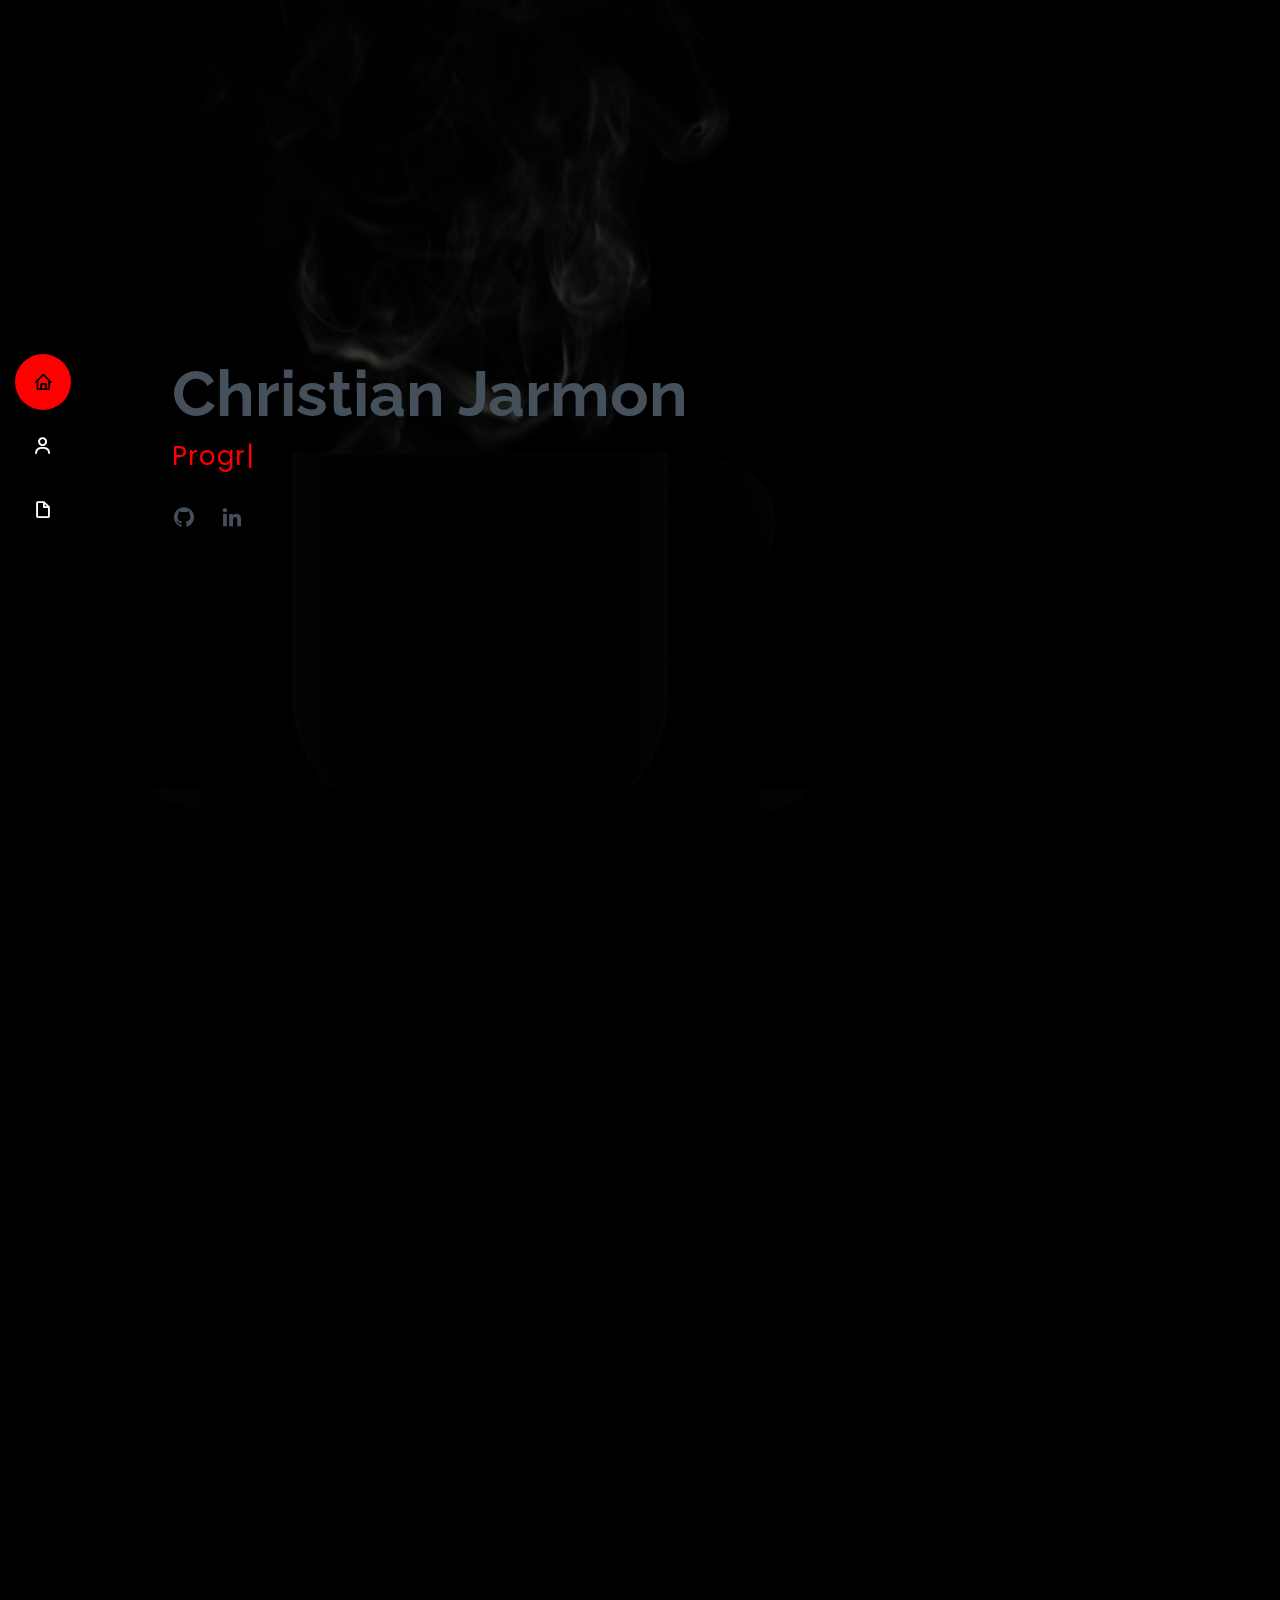
==== index.html @ b112e1a1 "..." ====
<!DOCTYPE html>
<html lang="en">

<head>

  <meta charset="utf-8">
  <meta content="width=device-width, initial-scale=1.0" name="viewport">

  <title>Christian Jarmon - Software Architect</title>
  <meta content="" name="description">
  <meta content="" name="keywords">

  <!-- Favicons -->
  <link href="assets/img/bitmoji.png" rel="icon">
  <link href="assets/img/apple-touch-icon.png" rel="apple-touch-icon">

  <!-- Google Fonts -->
  <link
    href="https://fonts.googleapis.com/css?family=Open+Sans:300,300i,400,400i,600,600i,700,700i|Raleway:300,300i,400,400i,500,500i,600,600i,700,700i|Poppins:300,300i,400,400i,500,500i,600,600i,700,700i"
    rel="stylesheet">

  <!-- Vendor CSS Files -->
  <link href="assets/vendor/aos/aos.css" rel="stylesheet">
  <link href="assets/vendor/bootstrap/css/bootstrap.min.css" rel="stylesheet">
  <link href="assets/vendor/bootstrap-icons/bootstrap-icons.css" rel="stylesheet">
  <link href="assets/vendor/boxicons/css/boxicons.min.css" rel="stylesheet">
  <link href="assets/vendor/glightbox/css/glightbox.min.css" rel="stylesheet">
  <link href="assets/vendor/swiper/swiper-bundle.min.css" rel="stylesheet">

  <link rel="stylesheet" href="styles/styles.css">
  <link rel="preconnect" href="https://fonts.googleapis.com">
  <link rel="preconnect" href="https://fonts.gstatic.com" crossorigin>
  <link rel="stylesheet" href="https://cdnjs.cloudflare.com/ajax/libs/font-awesome/5.15.4/css/all.min.css"
    integrity="sha512-1ycn6IcaQQ40/MKBW2W4Rhis/DbILU74C1vSrLJxCq57o941Ym01SwNsOMqvEBFlcgUa6xLiPY/NS5R+E6ztJQ=="
    crossorigin="anonymous" referrerpolicy="no-referrer" />
  <link href="https://fonts.googleapis.com/css2?family=Tiro+Gurmukhi:ital@0;1&display=swap" rel="stylesheet">



  <!-- Template Main CSS File -->
  <link href="assets/css/style.css" rel="stylesheet">


</head>

<body>

  <!-- ======= Mobile nav toggle button ======= -->
  <!-- <button type="button" class="mobile-nav-toggle d-xl-none"><i class="bi bi-list mobile-nav-toggle"></i></button> -->
  <i class="bi bi-list mobile-nav-toggle d-xl-none"></i>
  <!-- ======= Header ======= -->
  <header id="header" class="d-flex flex-column justify-content-center">

    <nav id="navbar" class="navbar nav-menu">
      <ul>
        <li><a href="#hero" class="nav-link scrollto active"><i class="bx bx-home"></i> <span>Home</span></a></li>
        <li><a href="#about" class="nav-link scrollto"><i class="bx bx-user"></i> <span>About</span></a></li>
        <li><a href="#resume" class="nav-link scrollto"><i class="bx bx-file-blank"></i> <span>Resume</span></a></li>
      </ul>
    </nav><!-- .nav-menu -->

  </header><!-- End Header -->

  <!-- ======= Hero Section ======= -->
  <section id="hero" class="d-flex flex-column justify-content-center">
    <div class="container" data-aos="zoom-in" data-aos-delay="100">

      <h1>Christian Jarmon</h1>
      <p><span class="typed" data-typed-items="Programmer, Master of the Art of Googling"></span></p>
      <div class="social-links">
        <a href="https://github.com/kyeou" class="github"><i class="bx bxl-github"></i></a>
        <a href="https://www.linkedin.com/in/christian-j-8535901b9/" class="linkedin"><i
            class="bx bxl-linkedin"></i></a>
      </div>
    </div>

  </section><!-- End Hero -->

  <main id="main">

    <!-- ======= About Section ======= -->
    <section id="about" class="about">
      <div class="container" data-aos="fade-up">
        <div class="btn-con">
          <a href="https://www.dropbox.com/s/xzod5q2s06y2ys6/CJ%20CV%20DM.pdf?dl=1" class="main-btn">
            <span class="btn-text">Download CV (Dark)</span>
            <span class="btn-icon"><i class="fas fa-download"></i></span>
          </a>

          <a href="https://www.dropbox.com/s/a7ruwzqs7n2zypt/CJ%20CV%20LM.pdf?dl=1" class="main-btn">
            <span class="btn-text">Download CV (Light)</span>
            <span class="btn-icon"><i class="fas fa-download"></i></span>
          </a>
        </div>
        <div class="section-title">
          <h2>About</h2>
        </div>

        <div class="row">
          <div class="col-lg-4">
            <img src="https://avatars.githubusercontent.com/u/77829365?v=4" class="img-fluid" alt="">
          </div>
          <div class="col-lg-8 pt-4 pt-lg-0 content">
            <h3>Programmer</h3>
            <p class="fst-italic">
              Computer Science and Mathematics at California State University, Northridge. Earned Bachelor of
              Science in Computer Science in 2023. <br /> <br />
              Interests include Analysis and Design of Algorithms and Systems Programming. Passionate about
              Math and Computer Science education.
            </p>
            <div class="row">
              <div class="col-lg-6">
                <ul>

                  <li><i class="bi bi-chevron-right"></i> <strong>Website:</strong> <span>You are on it :)</span></li>

                  <li><i class="bi bi-chevron-right"></i> <strong>City:</strong> <span>Los Angeles, USA</span></li>
                </ul>
              </div>
              <div class="col-lg-6">
                <ul>
                  <li><i class="bi bi-chevron-right"></i> <strong>Degree:</strong> <span>Bachelor of Science</span></li>
                  <li><i class="bi bi-chevron-right"></i> <strong>Email:</strong>
                    <span>christian.jarmon.147@my.csun.edu</span>
                  </li>
                </ul>
              </div>
            </div>
            <p>

            </p>
          </div>
        </div>

      </div>
    </section><!-- End About Section -->



    <!-- ======= Skills Section ======= -->
    <section id="skills" class="skills section-bg">
      <div class="container" data-aos="fade-up">

        <div class="section-title">
          <h2>Skills</h2>
          <p> </p>
        </div>

        <div class="row skills-content">

          <div class="col-lg-6">

            <div class="progress">
              <span class="skill">C++ <i class="val">95%</i></span>
              <div class="progress-bar-wrap">
                <div class="progress-bar" role="progressbar" aria-valuenow="95" aria-valuemin="0" aria-valuemax="100">
                </div>
              </div>
            </div>

            <div class="progress">
              <span class="skill">Python <i class="val">85%</i></span>
              <div class="progress-bar-wrap">
                <div class="progress-bar" role="progressbar" aria-valuenow="85" aria-valuemin="0" aria-valuemax="100">
                </div>
              </div>
            </div>

            <div class="progress">
              <span class="skill">Bash <i class="val">60%</i></span>
              <div class="progress-bar-wrap">
                <div class="progress-bar" role="progressbar" aria-valuenow="60" aria-valuemin="0" aria-valuemax="100">
                </div>
              </div>
            </div>

          </div>

          <div class="col-lg-6">

            <div class="progress">
              <span class="skill">Java <i class="val">95%</i></span>
              <div class="progress-bar-wrap">
                <div class="progress-bar" role="progressbar" aria-valuenow="95" aria-valuemin="0" aria-valuemax="100">
                </div>
              </div>
            </div>

            <div class="progress">
              <span class="skill">C <i class="val">70%</i></span>
              <div class="progress-bar-wrap">
                <div class="progress-bar" role="progressbar" aria-valuenow="70" aria-valuemin="0" aria-valuemax="100">
                </div>
              </div>
            </div>

            <div class="progress">
              <span class="skill">Rust <i class="val">60%</i></span>
              <div class="progress-bar-wrap">
                <div class="progress-bar" role="progressbar" aria-valuenow="60" aria-valuemin="0" aria-valuemax="100">
                </div>
              </div>
            </div>

          </div>

        </div>

      </div>
    </section><!-- End Skills Section -->

    <!-- ======= Resume Section ======= -->

    <section id="resume" class="resume">
      <div class="container" data-aos="fade-up">

        <div class="section-title">
          <h2>Resume</h2>
          <p> </p>
        </div>

        <div class="row">
          <div class="col-lg-6">
            <h3 class="resume-title">Summary</h3>
            <div class="resume-item pb-0">
              <h4>Christian Jarmon</h4>
              <p><em>Programmer interested the design and optimization of algorithms to accomplish resource and time
                  critical tasks. </em></p>
              <ul>

                <li>(661) 270-6889</li>
                <li>christian.jarmon.147@my.csun.edu</li>
              </ul>
            </div>

            <h3 class="resume-title">Education</h3>
            <div class="resume-item">
              <h4>Bachelor of Science, Computer Science</h4>
              <h5>2021 - 2023</h5>
              <p><em>California State Univeristy, Northridge, CA, USA</em></p>
              <p><em>Relevant Coursework: Operating Systems, Analysis of Algorithms, Computer Networks, Network
                  Infrastructure,
                  Computer Security, Machine Learning.</em></p>
            </div>
            <div class="resume-item">
              <h4>Associate of Science, Computer Science</h4>
              <h5>2018 - 2021</h5>
              <p><em>College of the Canyons, Valencia, CA, USA</em></p>
              <p><em>Relevant Coursework: C, C++, and Java Programming, Advanced Data Structures, Discrete Mathematics,
                  Computer Organization</em></p>
            </div>
          </div>
          <div class="col-lg-6">
            <h3 class="resume-title">Professional Experience</h3>
            <div class="resume-item">
              <h4>Lead Automation Engineer </h4>
              <h5>January 2023 - April 2023</h5>
              <p><em>California State Univeristy, Northridge, CA </em></p>
              <ul>

                <li><em>Led an automation team of 3 to architect and develop strategies for test automation and
                    deployment</em></li>
                <li><em>Managed task assignments and code reviews for this team while directly reporting to the Product
                    Lead</em></li>
                <li><em>Utilized the Cypress testing framework to automate End-to-End tests using
                    Javascript/Typescript</em></li>
                <li><em>Sped up testing runs by more than 90%, scaling down from a day to approximately 6 minutes</em>
                </li>
                <li><em>Used TestRail to document and record tests and configured Cypress to report</em></li>
                <li><em>Drove discussion with DevOps and SWE teams to construct the automated testing integration</em>
                </li>
                <li><em>Used GitHub Actions to launch test runs on every Github pull request</em></li>


              </ul>
            </div>

            <div class="resume-item">
              <h4>Instructional Student Assistant - Math </h4>
              <h5>January 2022 - January 2023</h5>
              <p><em>California State Univeristy, Northridge, CA </em></p>
              <ul>
                <li><em>Instructed Differential/Integral Calculus and Applied Statistics to undergraduate students.</em>
                </li>
                <li><em>Calculus topics include Techniques of Integration and Sequences and Series. </em></li>
                <li><em>Applied Statistics topics include Discrete and Continuous Random Variables, Probability
                    Distributions, and
                    Central Limit Theorem.</em> </li>

              </ul>
            </div>
          </div>
        </div>

      </div>
    </section><!-- End Resume Section -->






  </main><!-- End #main -->

  <!-- ======= Footer ======= -->
  <footer id="footer">
    <div class="container">
      <h3>Christian Jarmon</h3>
      <div class="social-links">
        <a href="https://github.com/kyeou" class="github"><i class="bx bxl-github"></i></a>
        <a href="https://www.linkedin.com/in/christian-j-8535901b9/" class="linkedin"><i
            class="bx bxl-linkedin"></i></a>
      </div>
    </div>
  </footer><!-- End Footer -->

  <div id="preloader"></div>
  <a href="#" class="back-to-top d-flex align-items-center justify-content-center"><i
      class="bi bi-arrow-up-short"></i></a>

  <!-- Vendor JS Files -->
  <script src="assets/vendor/purecounter/purecounter_vanilla.js"></script>
  <script src="assets/vendor/aos/aos.js"></script>
  <script src="assets/vendor/bootstrap/js/bootstrap.bundle.min.js"></script>
  <script src="assets/vendor/glightbox/js/glightbox.min.js"></script>
  <script src="assets/vendor/isotope-layout/isotope.pkgd.min.js"></script>
  <script src="assets/vendor/swiper/swiper-bundle.min.js"></script>
  <script src="assets/vendor/typed.js/typed.min.js"></script>
  <script src="assets/vendor/waypoints/noframework.waypoints.js"></script>
  <script src="assets/vendor/php-email-form/validate.js"></script>

  <!-- Template Main JS File -->
  <script src="assets/js/main.js"></script>

</body>

</html>
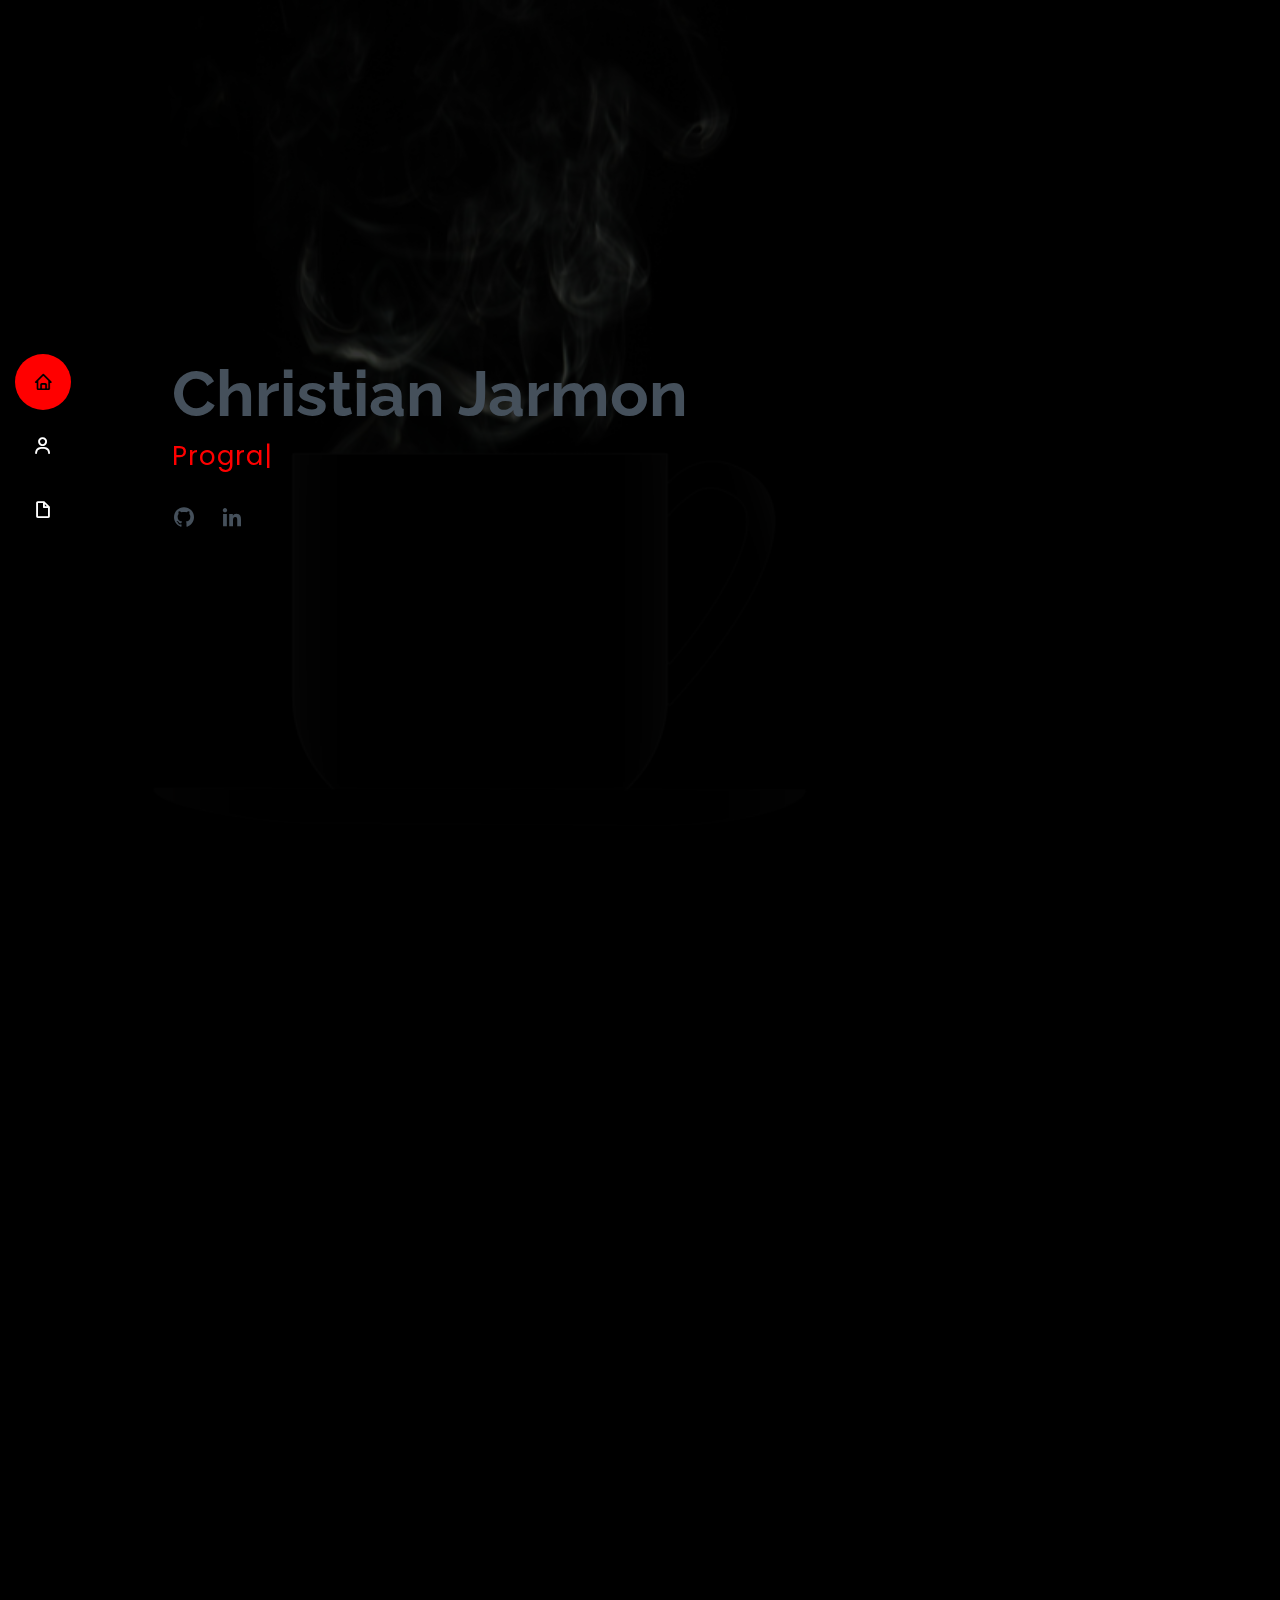
==== commit 1b0a7794: "..." ====
--- a/index.html
+++ b/index.html
@@ -221,18 +221,6 @@
 
         <div class="row">
           <div class="col-lg-6">
-            <h3 class="resume-title">Summary</h3>
-            <div class="resume-item pb-0">
-              <h4>Christian Jarmon</h4>
-              <p><em>Programmer interested the design and optimization of algorithms to accomplish resource and time
-                  critical tasks. </em></p>
-              <ul>
-
-                <li>(661) 270-6889</li>
-                <li>christian.jarmon.147@my.csun.edu</li>
-              </ul>
-            </div>
-
             <h3 class="resume-title">Education</h3>
             <div class="resume-item">
               <h4>Bachelor of Science, Computer Science</h4>
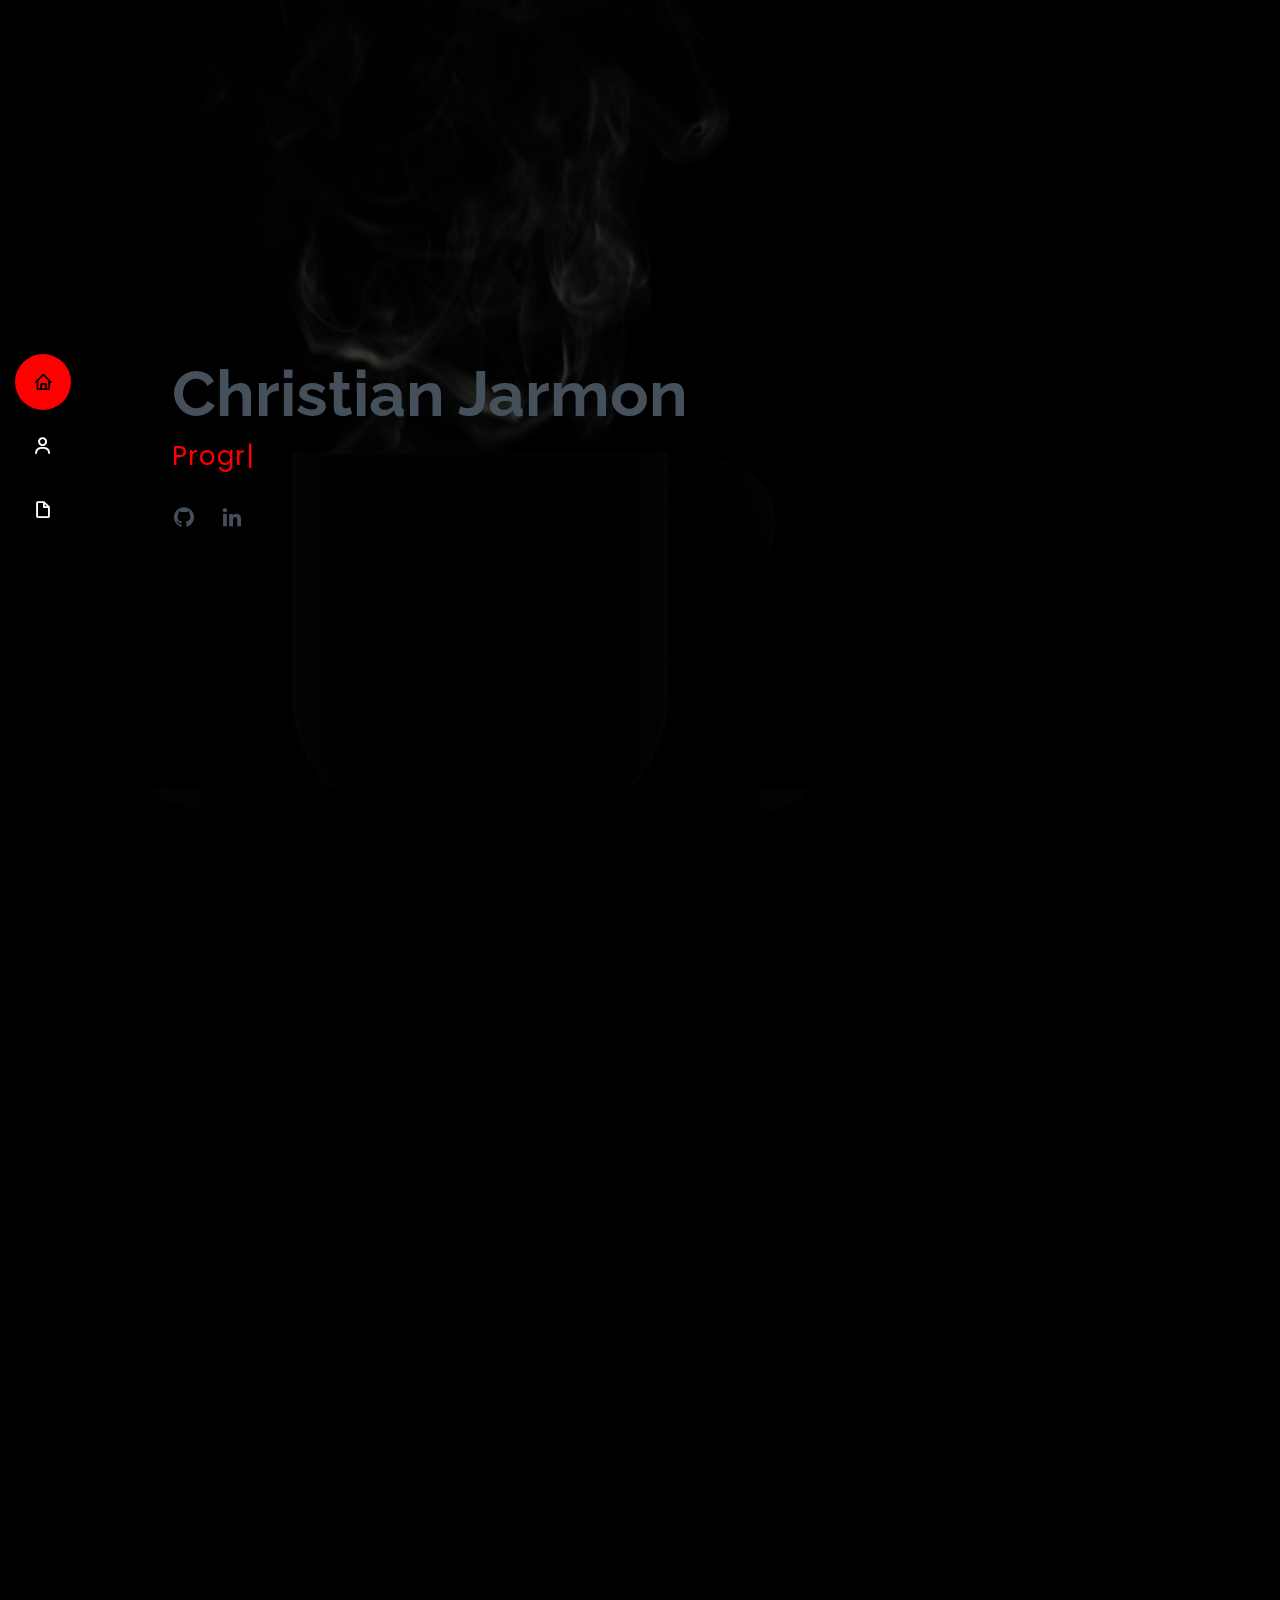
==== commit 60ca479d: "..." ====
--- a/index.html
+++ b/index.html
@@ -136,78 +136,6 @@
     </section><!-- End About Section -->
 
 
-
-    <!-- ======= Skills Section ======= -->
-    <section id="skills" class="skills section-bg">
-      <div class="container" data-aos="fade-up">
-
-        <div class="section-title">
-          <h2>Skills</h2>
-          <p> </p>
-        </div>
-
-        <div class="row skills-content">
-
-          <div class="col-lg-6">
-
-            <div class="progress">
-              <span class="skill">C++ <i class="val">95%</i></span>
-              <div class="progress-bar-wrap">
-                <div class="progress-bar" role="progressbar" aria-valuenow="95" aria-valuemin="0" aria-valuemax="100">
-                </div>
-              </div>
-            </div>
-
-            <div class="progress">
-              <span class="skill">Python <i class="val">85%</i></span>
-              <div class="progress-bar-wrap">
-                <div class="progress-bar" role="progressbar" aria-valuenow="85" aria-valuemin="0" aria-valuemax="100">
-                </div>
-              </div>
-            </div>
-
-            <div class="progress">
-              <span class="skill">Bash <i class="val">60%</i></span>
-              <div class="progress-bar-wrap">
-                <div class="progress-bar" role="progressbar" aria-valuenow="60" aria-valuemin="0" aria-valuemax="100">
-                </div>
-              </div>
-            </div>
-
-          </div>
-
-          <div class="col-lg-6">
-
-            <div class="progress">
-              <span class="skill">Java <i class="val">95%</i></span>
-              <div class="progress-bar-wrap">
-                <div class="progress-bar" role="progressbar" aria-valuenow="95" aria-valuemin="0" aria-valuemax="100">
-                </div>
-              </div>
-            </div>
-
-            <div class="progress">
-              <span class="skill">C <i class="val">70%</i></span>
-              <div class="progress-bar-wrap">
-                <div class="progress-bar" role="progressbar" aria-valuenow="70" aria-valuemin="0" aria-valuemax="100">
-                </div>
-              </div>
-            </div>
-
-            <div class="progress">
-              <span class="skill">Rust <i class="val">60%</i></span>
-              <div class="progress-bar-wrap">
-                <div class="progress-bar" role="progressbar" aria-valuenow="60" aria-valuemin="0" aria-valuemax="100">
-                </div>
-              </div>
-            </div>
-
-          </div>
-
-        </div>
-
-      </div>
-    </section><!-- End Skills Section -->
 
     <!-- ======= Resume Section ======= -->
 
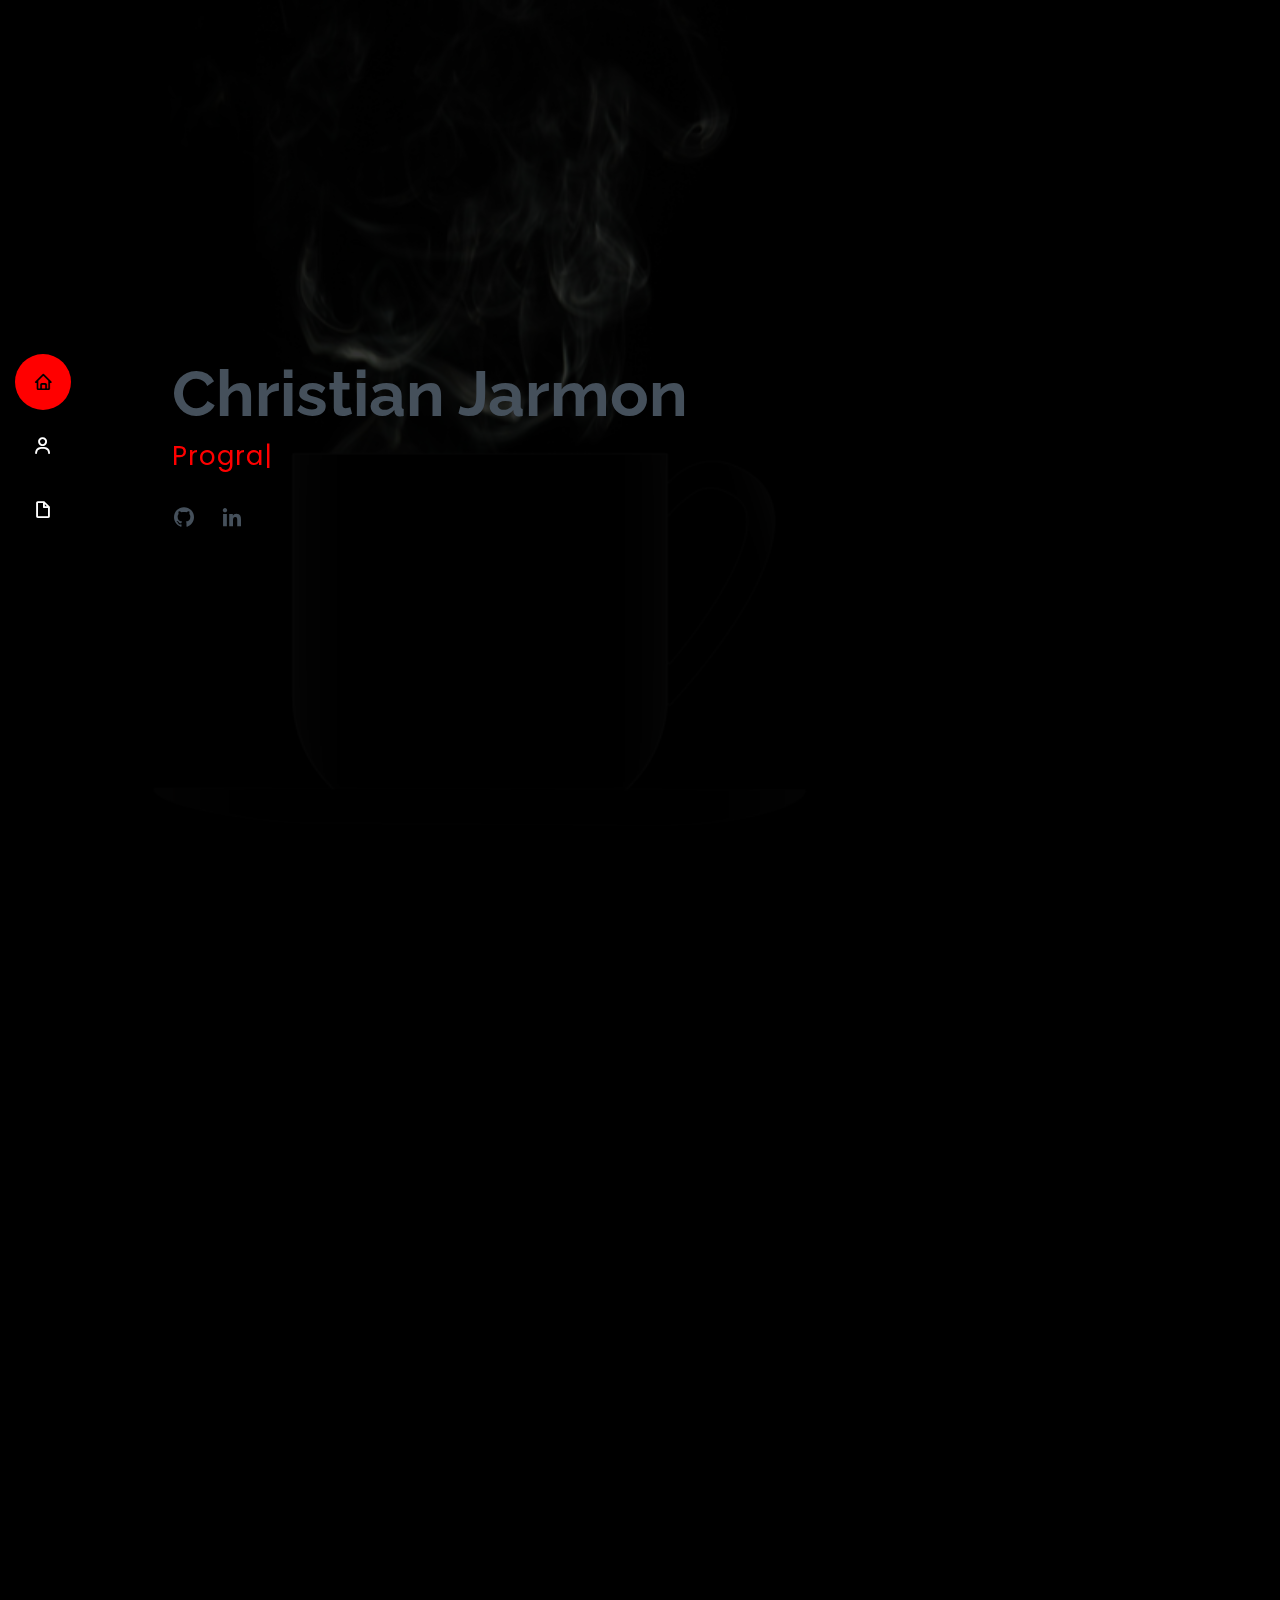
==== commit 462efd4a: "..." ====
--- a/index.html
+++ b/index.html
@@ -121,7 +121,7 @@
                 <ul>
                   <li><i class="bi bi-chevron-right"></i> <strong>Degree:</strong> <span>Bachelor of Science</span></li>
                   <li><i class="bi bi-chevron-right"></i> <strong>Email:</strong>
-                    <span>christian.jarmon.147@my.csun.edu</span>
+                    <span>christianjarmon630@gmail.com</span>
                   </li>
                 </ul>
               </div>
@@ -202,20 +202,12 @@
                 <li><em>Applied Statistics topics include Discrete and Continuous Random Variables, Probability
                     Distributions, and
                     Central Limit Theorem.</em> </li>
-
               </ul>
             </div>
           </div>
         </div>
-
       </div>
     </section><!-- End Resume Section -->
-
-
-
-
-
-
   </main><!-- End #main -->
 
   <!-- ======= Footer ======= -->
--- a/assets/css/style.css
+++ b/assets/css/style.css
@@ -1285,6 +1285,7 @@
   align-self: flex-start;
   align-items: center;
   overflow: hidden;
+  margin-right: 10px;
 }
 .main-btn .btn-text {
   padding: 0 2rem;
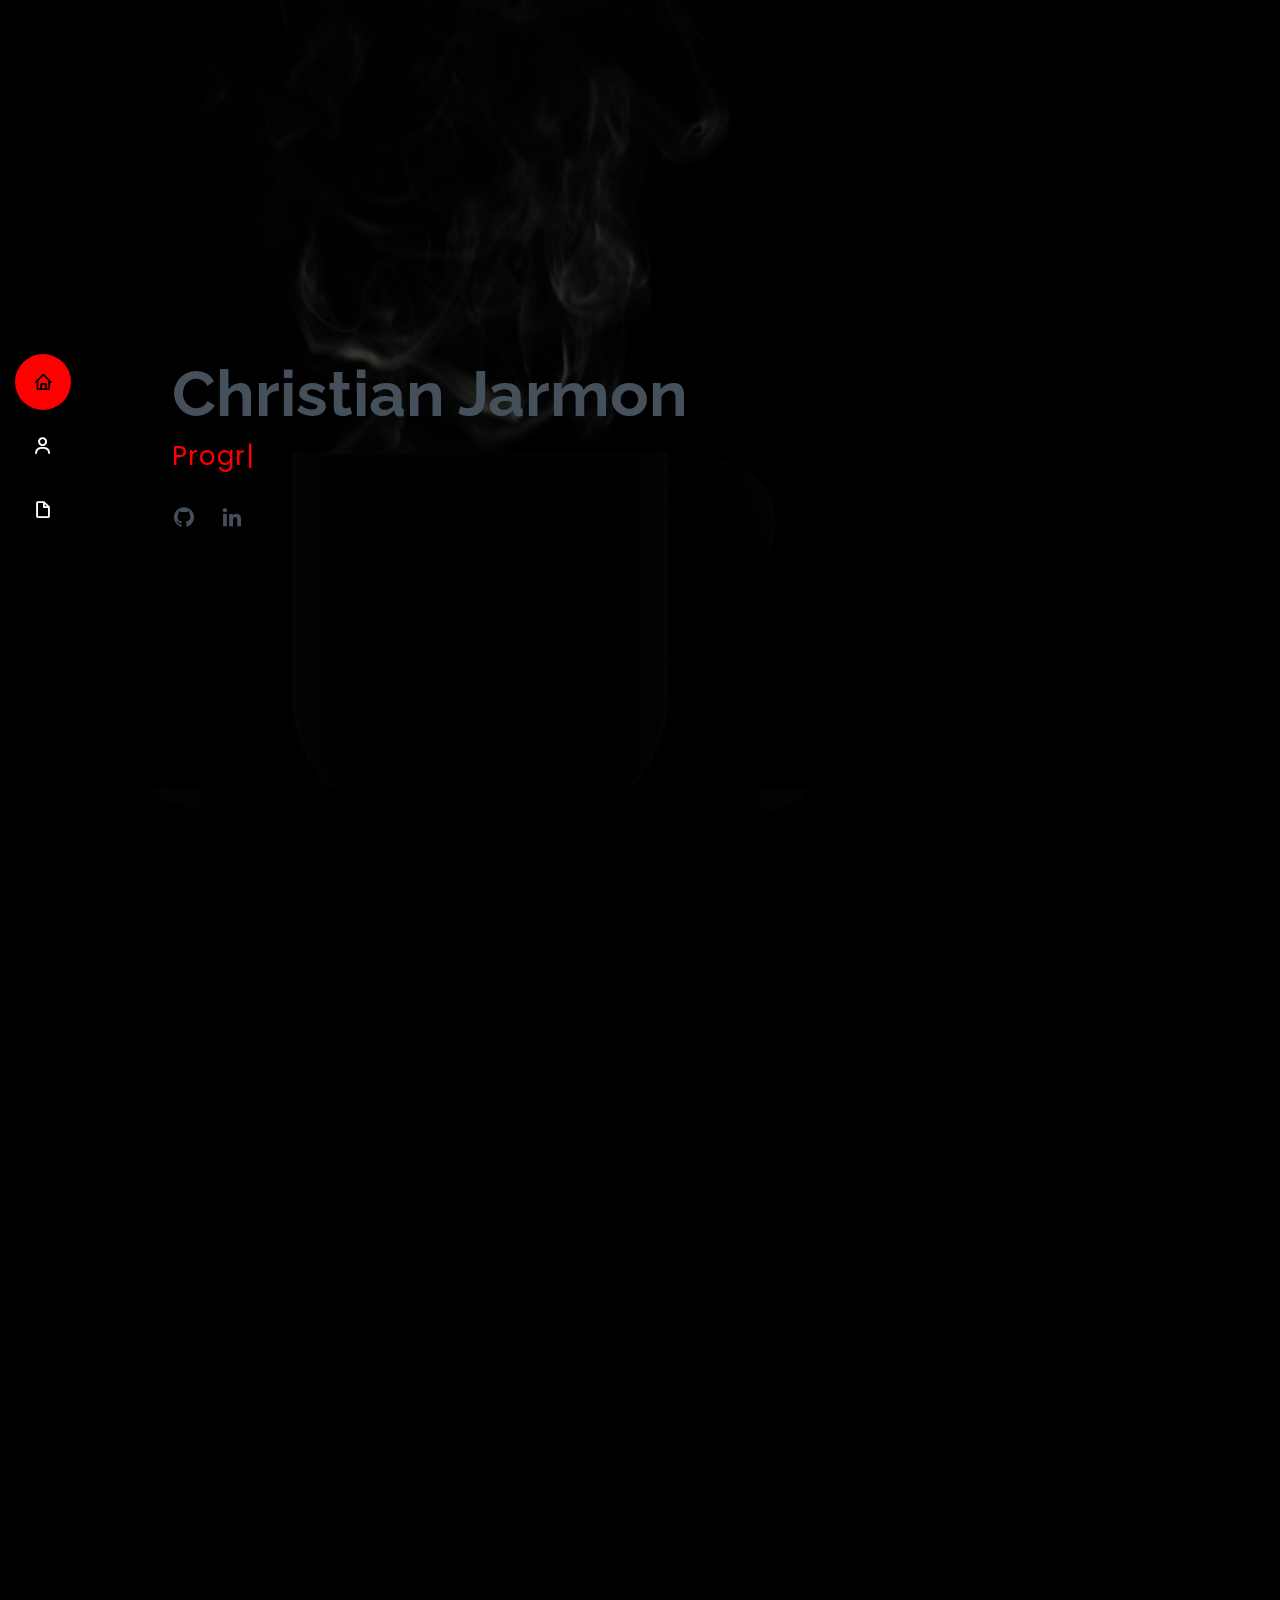
==== commit 68bc895c: "updated resume links" ====
--- a/index.html
+++ b/index.html
@@ -82,12 +82,12 @@
     <section id="about" class="about">
       <div class="container" data-aos="fade-up">
         <div class="btn-con">
-          <a href="https://www.dropbox.com/s/xzod5q2s06y2ys6/CJ%20CV%20DM.pdf?dl=1" class="main-btn">
+          <a href="https://mega.nz/file/IeEVnCza#dqs0UoyjkwQVgfYbmBBvZtoFlr3xdrScwHGeCEh_fqg" class="main-btn">
             <span class="btn-text">Download CV (Dark)</span>
             <span class="btn-icon"><i class="fas fa-download"></i></span>
           </a>
 
-          <a href="https://www.dropbox.com/s/a7ruwzqs7n2zypt/CJ%20CV%20LM.pdf?dl=1" class="main-btn">
+          <a href="https://mega.nz/file/lSVWTJbJ#rpeP1duSrf11JPTsZHYtCYl_IcJ1z7Djw-HV3WFXp1c" class="main-btn">
             <span class="btn-text">Download CV (Light)</span>
             <span class="btn-icon"><i class="fas fa-download"></i></span>
           </a>
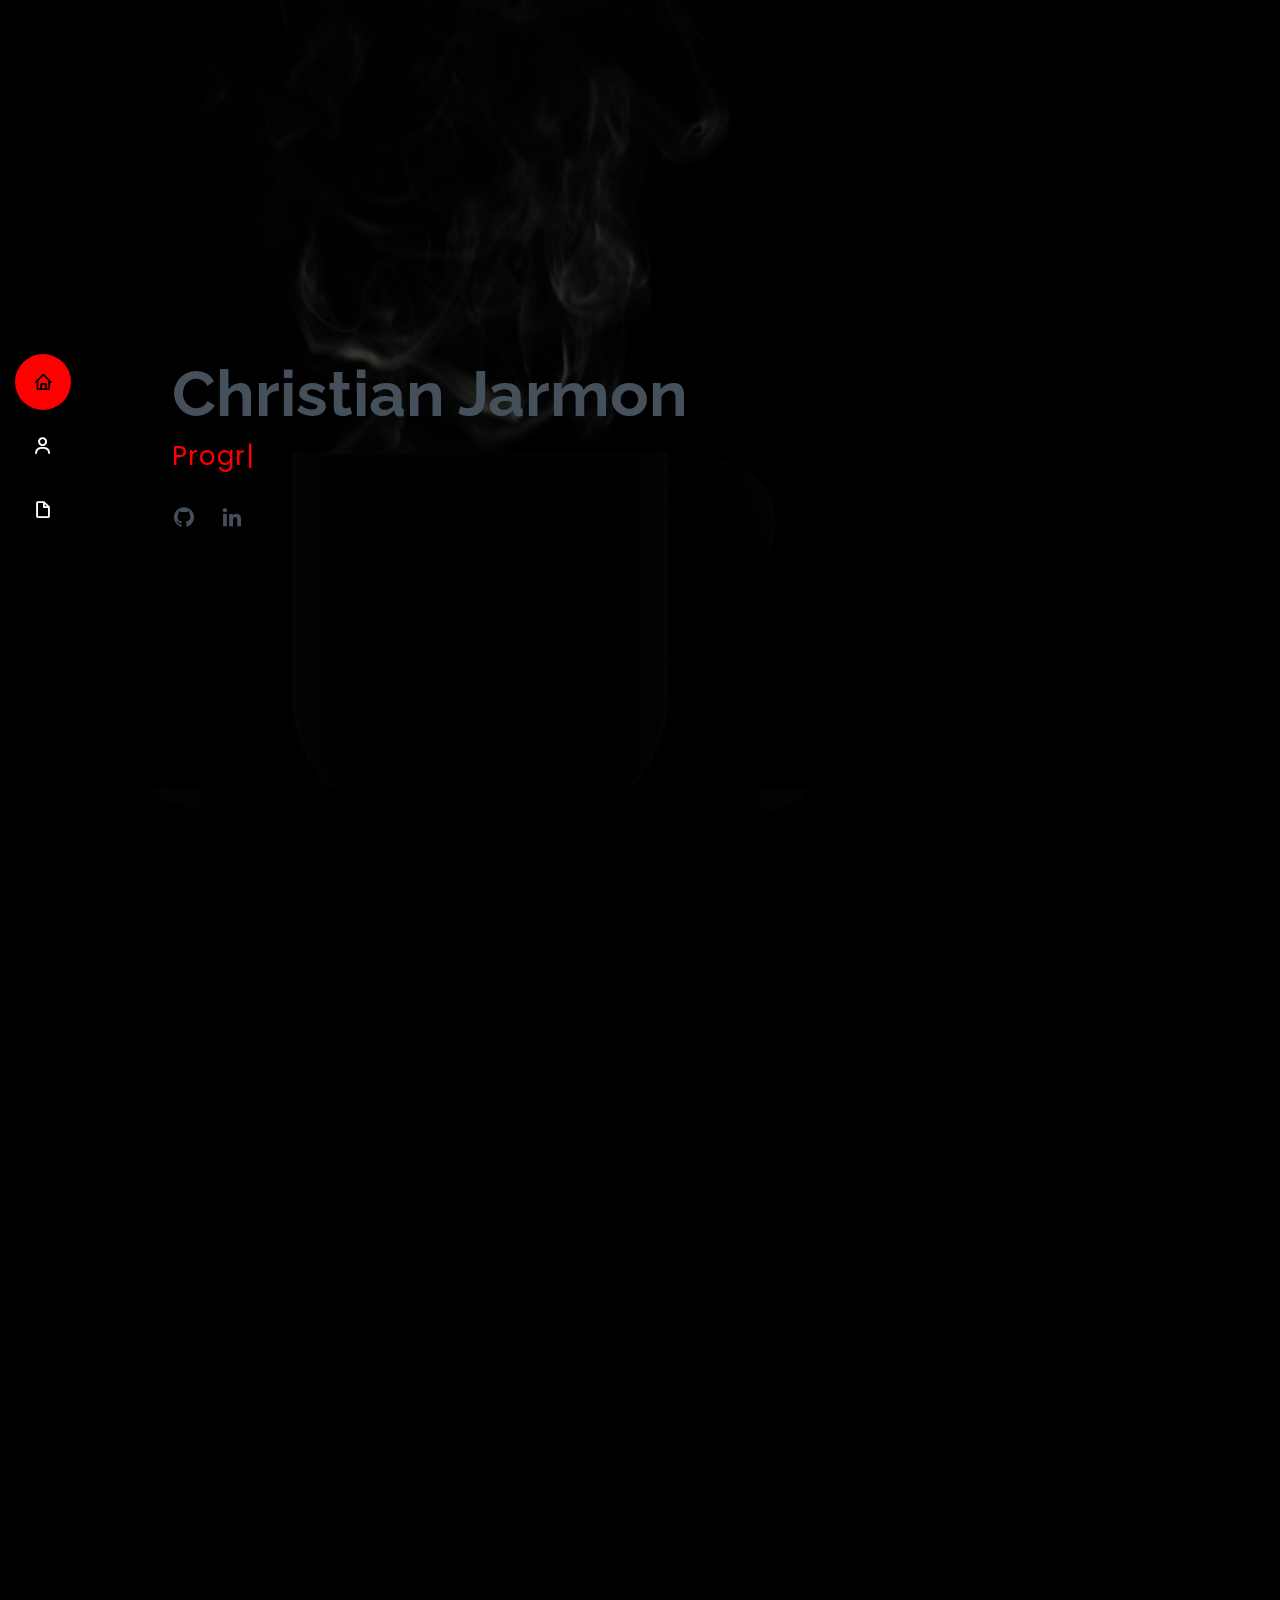
==== commit d337ffac: "some slight updates" ====
--- a/index.html
+++ b/index.html
@@ -105,8 +105,6 @@
             <p class="fst-italic">
               Computer Science and Mathematics at California State University, Northridge. Earned Bachelor of
               Science in Computer Science in 2023. <br /> <br />
-              Interests include Analysis and Design of Algorithms and Systems Programming. Passionate about
-              Math and Computer Science education.
             </p>
             <div class="row">
               <div class="col-lg-6">
@@ -114,7 +112,7 @@
 
                   <li><i class="bi bi-chevron-right"></i> <strong>Website:</strong> <span>You are on it :)</span></li>
 
-                  <li><i class="bi bi-chevron-right"></i> <strong>City:</strong> <span>Los Angeles, USA</span></li>
+                  <li><i class="bi bi-chevron-right"></i> <strong>City:</strong> <span>Phoenix, U.S.A.</span></li>
                 </ul>
               </div>
               <div class="col-lg-6">
@@ -154,24 +152,31 @@
               <h4>Bachelor of Science, Computer Science</h4>
               <h5>2021 - 2023</h5>
               <p><em>California State Univeristy, Northridge, CA, USA</em></p>
-              <p><em>Relevant Coursework: Operating Systems, Analysis of Algorithms, Computer Networks, Network
-                  Infrastructure,
-                  Computer Security, Machine Learning.</em></p>
             </div>
             <div class="resume-item">
               <h4>Associate of Science, Computer Science</h4>
               <h5>2018 - 2021</h5>
               <p><em>College of the Canyons, Valencia, CA, USA</em></p>
-              <p><em>Relevant Coursework: C, C++, and Java Programming, Advanced Data Structures, Discrete Mathematics,
-                  Computer Organization</em></p>
-            </div>
-          </div>
+            </div>
+          </div>
+          
           <div class="col-lg-6">
             <h3 class="resume-title">Professional Experience</h3>
             <div class="resume-item">
+              <h4> Software Engineer III </h4>
+              <h5>September 2023 - Present</h5>
+              <p><em>American Express </em></p>
+              <ul>
+
+
+
+
+              </ul>
+            </div>
+            <div class="resume-item">
               <h4>Lead Automation Engineer </h4>
               <h5>January 2023 - April 2023</h5>
-              <p><em>California State Univeristy, Northridge, CA </em></p>
+              <p><em> Reguard/NAX Group </em></p>
               <ul>
 
                 <li><em>Led an automation team of 3 to architect and develop strategies for test automation and
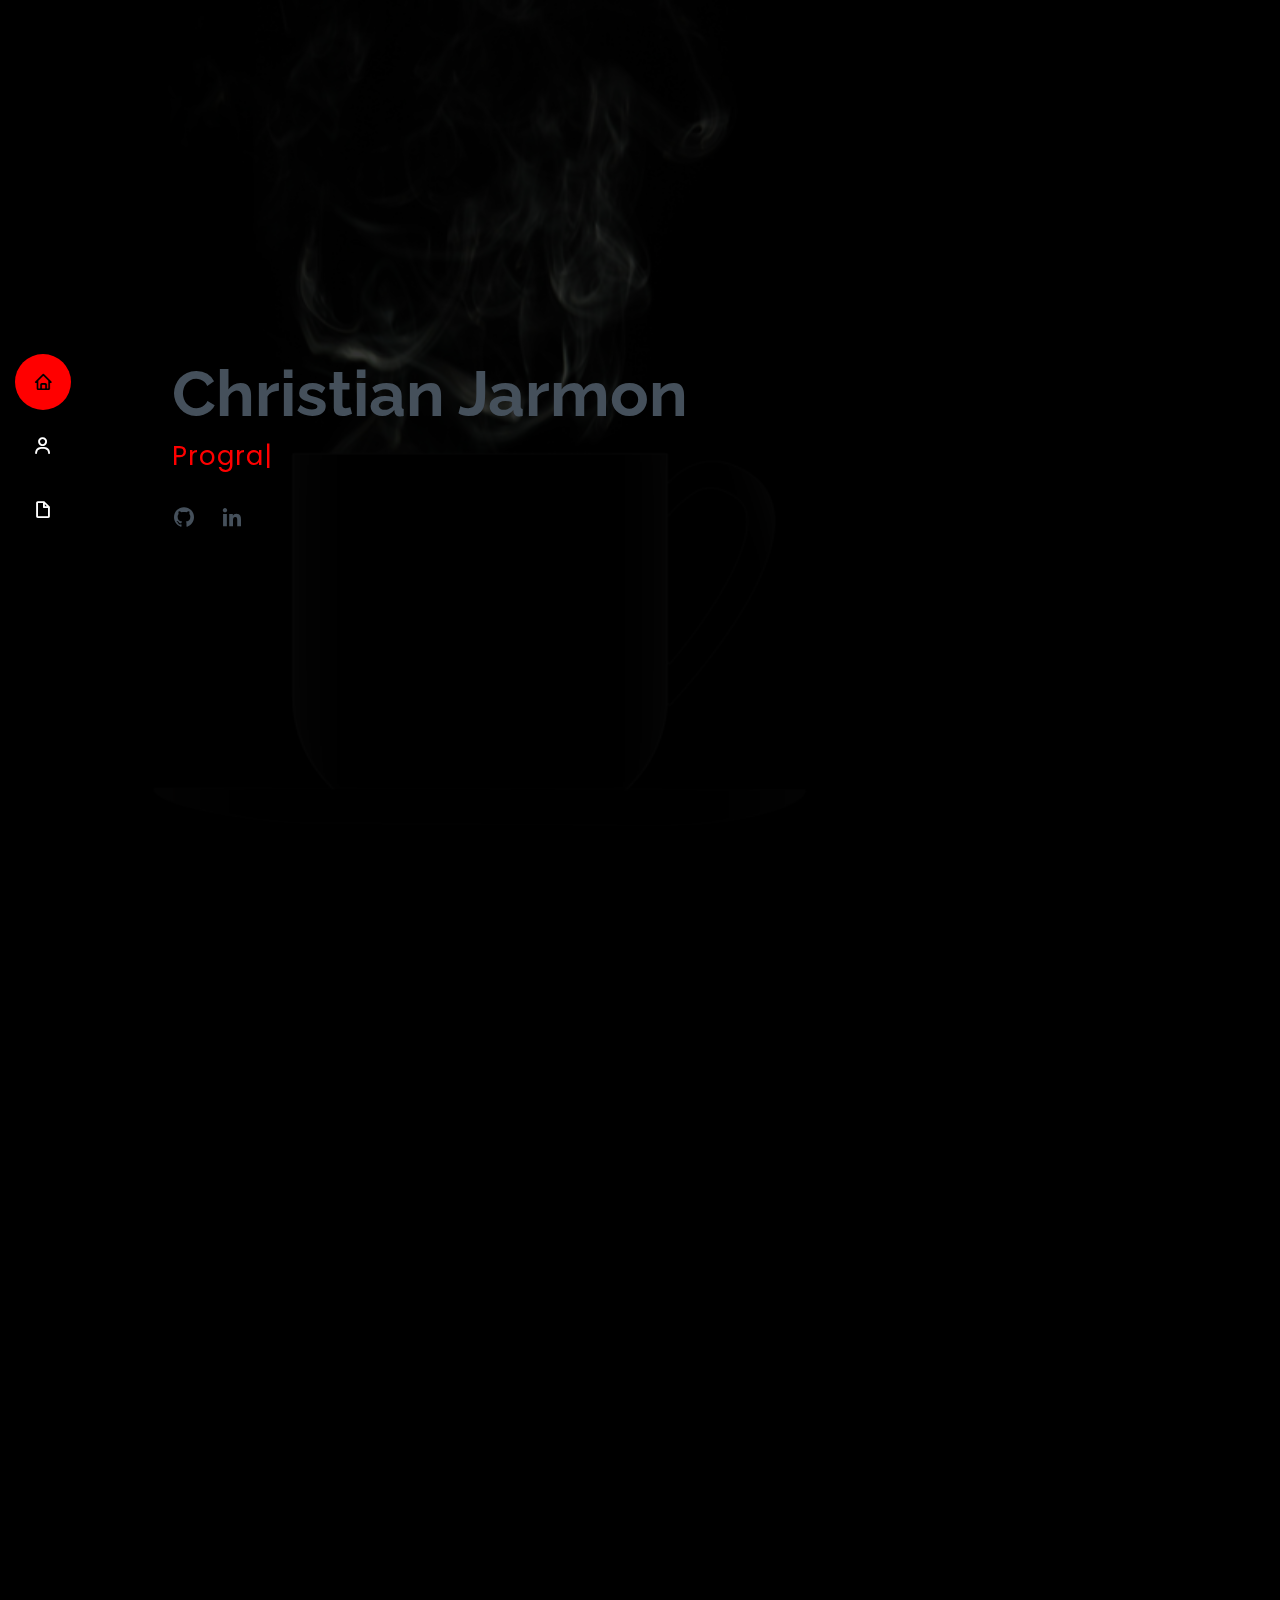
==== commit d9a877ae: "Update index.html" ====
--- a/index.html
+++ b/index.html
@@ -82,11 +82,6 @@
     <section id="about" class="about">
       <div class="container" data-aos="fade-up">
         <div class="btn-con">
-          <a href="https://mega.nz/file/IeEVnCza#dqs0UoyjkwQVgfYbmBBvZtoFlr3xdrScwHGeCEh_fqg" class="main-btn">
-            <span class="btn-text">Download CV (Dark)</span>
-            <span class="btn-icon"><i class="fas fa-download"></i></span>
-          </a>
-
           <a href="https://mega.nz/file/lSVWTJbJ#rpeP1duSrf11JPTsZHYtCYl_IcJ1z7Djw-HV3WFXp1c" class="main-btn">
             <span class="btn-text">Download CV (Light)</span>
             <span class="btn-icon"><i class="fas fa-download"></i></span>
@@ -247,4 +242,4 @@
 
 </body>
 
-</html>+</html>
